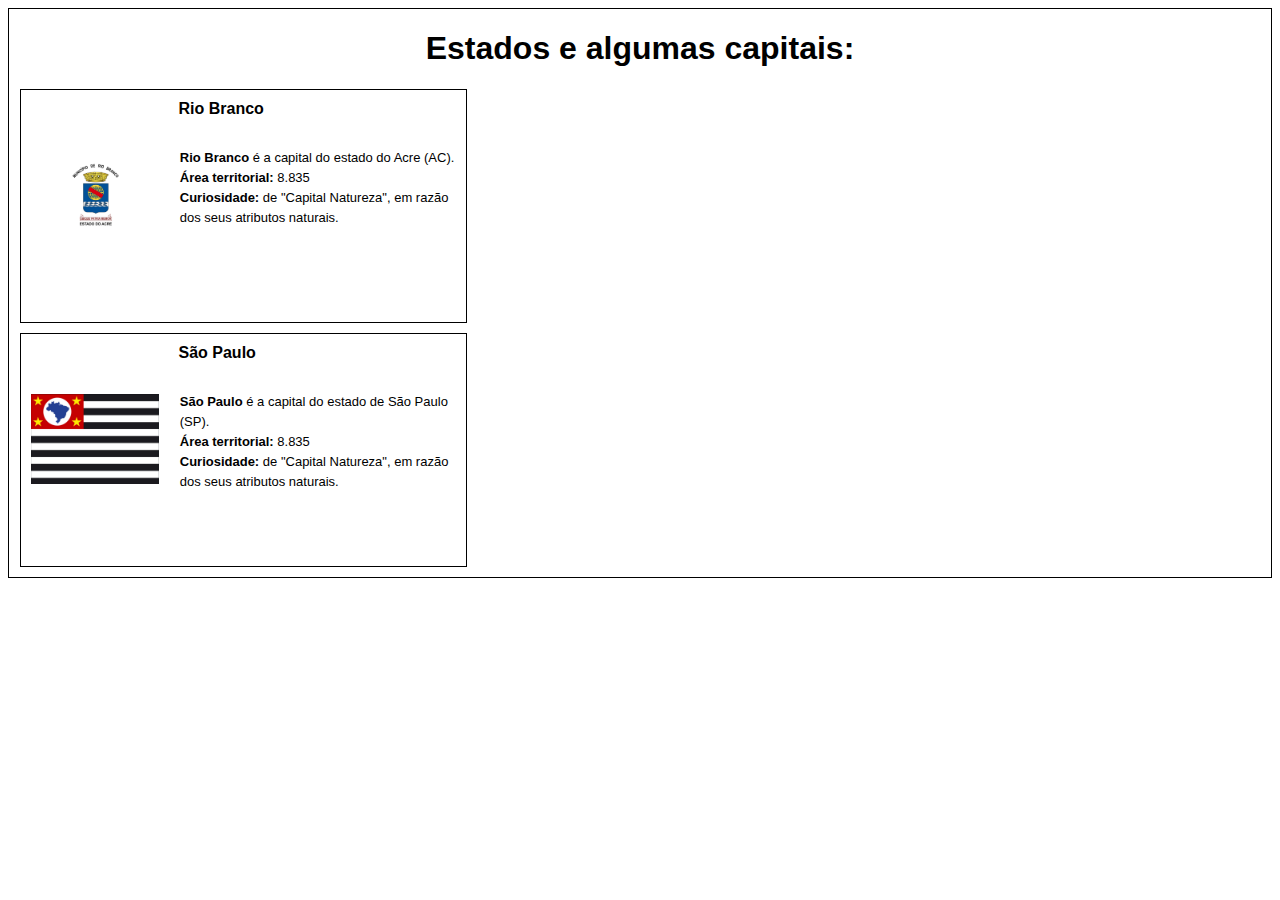
==== aula 5 - prática/pratica.html @ 60cd65a7 "exercicio pratico" ====
<!DOCTYPE html>

<html lang="pt-br">

<head>
    <meta charset="UTF-8">
    <link rel="stylesheet" href="pratica.css">
    <title>Exercício CSS</title>
</head>

<body>
    <h1><center>Estados e algumas capitais:</h1></center>
    <section class="card">
        <h2 class="card-titulo">Rio Branco</h2>
        <img src="img2/RioBranco.jpeg" class="card-imagem">
        <p class="card-text">
            <strong>Rio Branco</strong> é a capital do estado do Acre (AC). <br><b>Área territorial:</b> 8.835
            <br><b>Curiosidade:</b> de "Capital Natureza", em razão dos seus atributos naturais.
        </p>
    </section>

    <section class="card">
        <h2 class="card-titulo">São Paulo</h2>
        <img src="img2/SaoPaulo.jpeg" class="card-imagem">
        <p class="card-text">
            <strong>São Paulo</strong> é a capital do estado de São Paulo (SP). <br><b>Área territorial:</b> 8.835
            <br><b>Curiosidade:</b> de "Capital Natureza", em razão dos seus atributos naturais.
        </p>
    </section>

</body>

</html>
---- aula 5 - prática/pratica.css ----
*{
    font-family: Verdana, Geneva, Tahoma, sans-serif;
}

body{
    border: 1px solid black;
}

.card{
    /* largura */
    width: 425px;
    /* altura */
    height: 212px;
    border: 1px solid black;
    margin: 10px 0 10px 11px;
    padding: 10px;
}

.card-titulo{
    font-size: medium;
    margin: 0 0 10px 20px;
    display: inline;
}

.card-imagem{
    /* largura */
    width: 30%;
    display: inline;
    float: left;
    margin-top: 50px;
}

.card-text{
    display: inline;
    width: 65%;
    float: right;
    font-size: small;
    line-height: 15pt;
    margin-top: 30px;
}
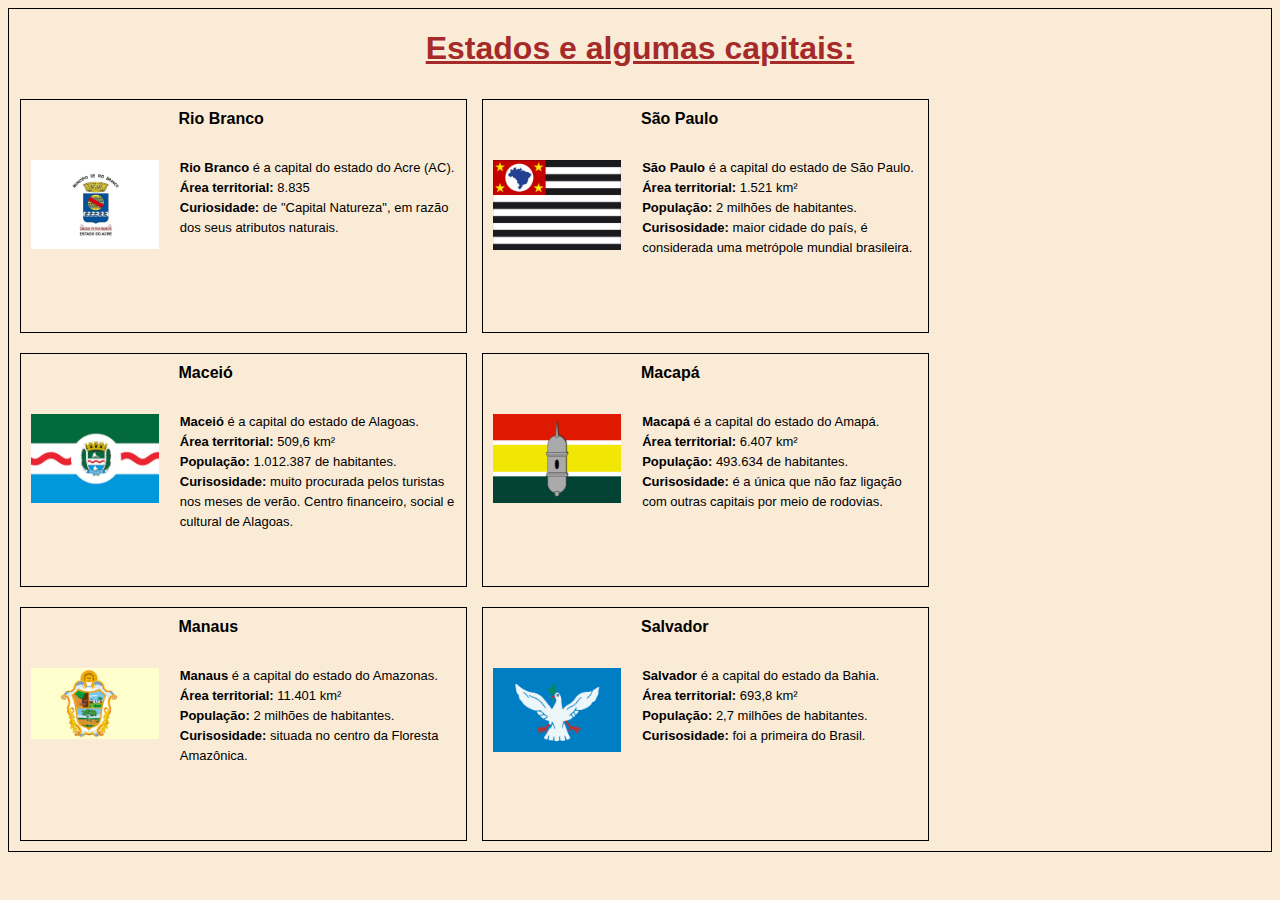
==== commit c2030b5e: "exercício prático" ====
--- a/aula 5 - prática/pratica.html
+++ b/aula 5 - prática/pratica.html
@@ -9,7 +9,7 @@
 </head>
 
 <body>
-    <h1><center>Estados e algumas capitais:</h1></center>
+    <h1><u><center>Estados e algumas capitais:</h1></center></u>
     <section class="card">
         <h2 class="card-titulo">Rio Branco</h2>
         <img src="img2/RioBranco.jpeg" class="card-imagem">
@@ -23,10 +23,53 @@
         <h2 class="card-titulo">São Paulo</h2>
         <img src="img2/SaoPaulo.jpeg" class="card-imagem">
         <p class="card-text">
-            <strong>São Paulo</strong> é a capital do estado de São Paulo (SP). <br><b>Área territorial:</b> 8.835
-            <br><b>Curiosidade:</b> de "Capital Natureza", em razão dos seus atributos naturais.
+            <strong>São Paulo</strong> é a capital do estado de São Paulo. <br>
+            <b>Área territorial:</b> 1.521 km² <br><b>População:</b> 2 milhões de habitantes. <br>
+            <b>Curisosidade:</b> maior cidade do país, é considerada uma metrópole mundial brasileira.
         </p>
     </section>
+
+    <section class="card">
+        <h2 class="card-titulo">Maceió</h2>
+        <img src="img2/Maceio.jpeg" class="card-imagem">
+        <p class="card-text">
+            <strong>Maceió</strong> é a capital do estado de Alagoas. <br>
+            <b>Área territorial:</b> 509,6 km² <br><b>População:</b> 1.012.387 de habitantes. <br>
+            <b>Curisosidade:</b> muito procurada pelos turistas nos meses de verão. Centro financeiro, social e cultural de Alagoas.
+        </p>
+    </section>
+
+    <section class="card">
+        <h2 class="card-titulo">Macapá</h2>
+        <img src="img2/Macapa.jpeg" class="card-imagem">
+        <p class="card-text">
+            <strong>Macapá</strong> é a capital do estado do Amapá.<br>
+            <b>Área territorial:</b> 6.407 km² <br><b>População:</b> 493.634 de habitantes. <br>
+            <b>Curisosidade:</b> é a única que não faz ligação com outras capitais por meio de rodovias.
+        </p>
+    </section>
+
+    <section class="card">
+        <h2 class="card-titulo">Manaus</h2>
+        <img src="img2/Manaus.jpeg" class="card-imagem">
+        <p class="card-text">
+            <strong>Manaus</strong> é a capital do estado do Amazonas.<br>
+            <b>Área territorial:</b> 11.401 km² <br><b>População:</b> 2 milhões de habitantes. <br>
+            <b>Curisosidade:</b> situada no centro da Floresta Amazônica.
+        </p>
+    </section>
+
+    <section class="card">
+        <h2 class="card-titulo">Salvador</h2>
+        <img src="img2/Salvador.jpeg" class="card-imagem">
+        <p class="card-text">
+            <strong>Salvador</strong> é a capital do estado da Bahia.<br>
+            <b>Área territorial:</b> 693,8 km² <br><b>População:</b> 2,7 milhões de habitantes. <br>
+            <b>Curisosidade:</b> foi a primeira do Brasil.
+        </p>
+    </section>
+
+
 
 </body>
 
--- a/aula 5 - prática/pratica.css
+++ b/aula 5 - prática/pratica.css
@@ -1,9 +1,14 @@
 *{
     font-family: Verdana, Geneva, Tahoma, sans-serif;
+    background-color: antiquewhite;
 }
 
 body{
     border: 1px solid black;
+}
+
+h1{
+    color:brown;
 }
 
 .card{
@@ -14,6 +19,7 @@
     border: 1px solid black;
     margin: 10px 0 10px 11px;
     padding: 10px;
+    display: inline-block;
 }
 
 .card-titulo{
